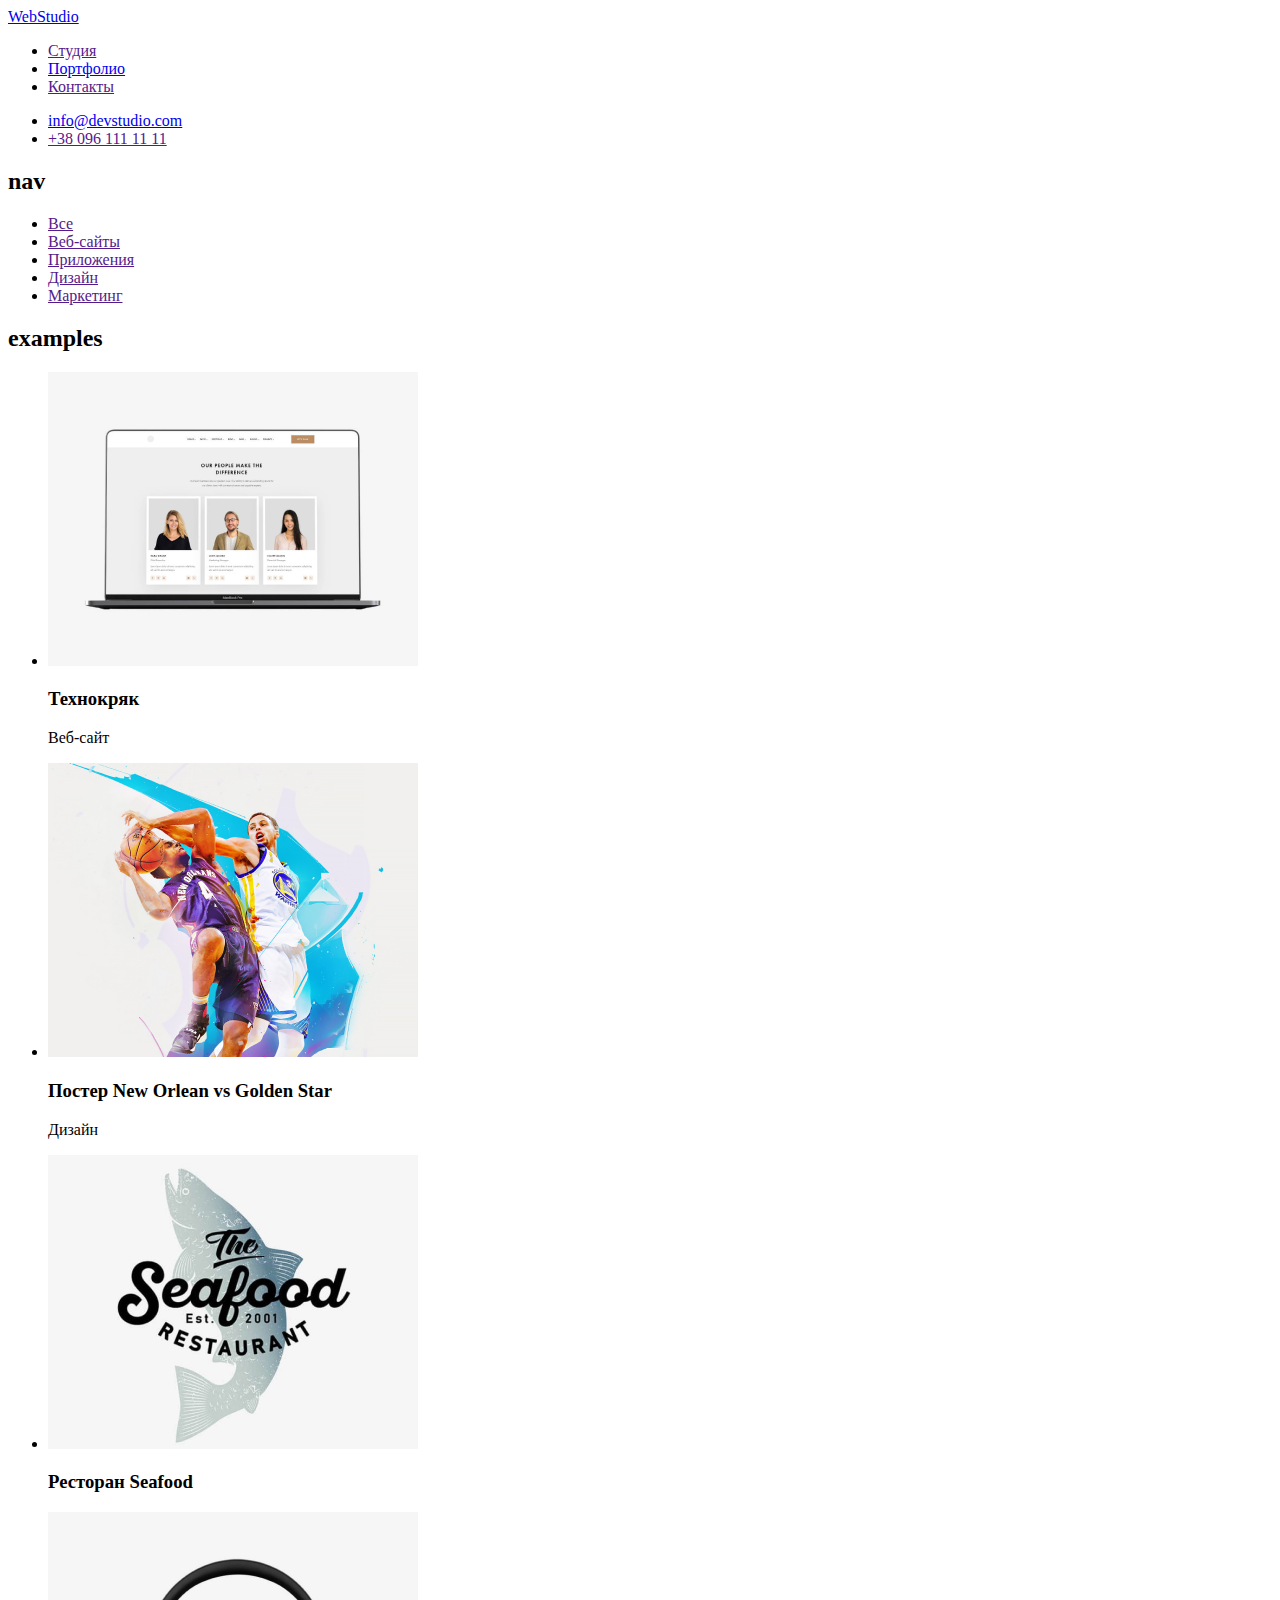
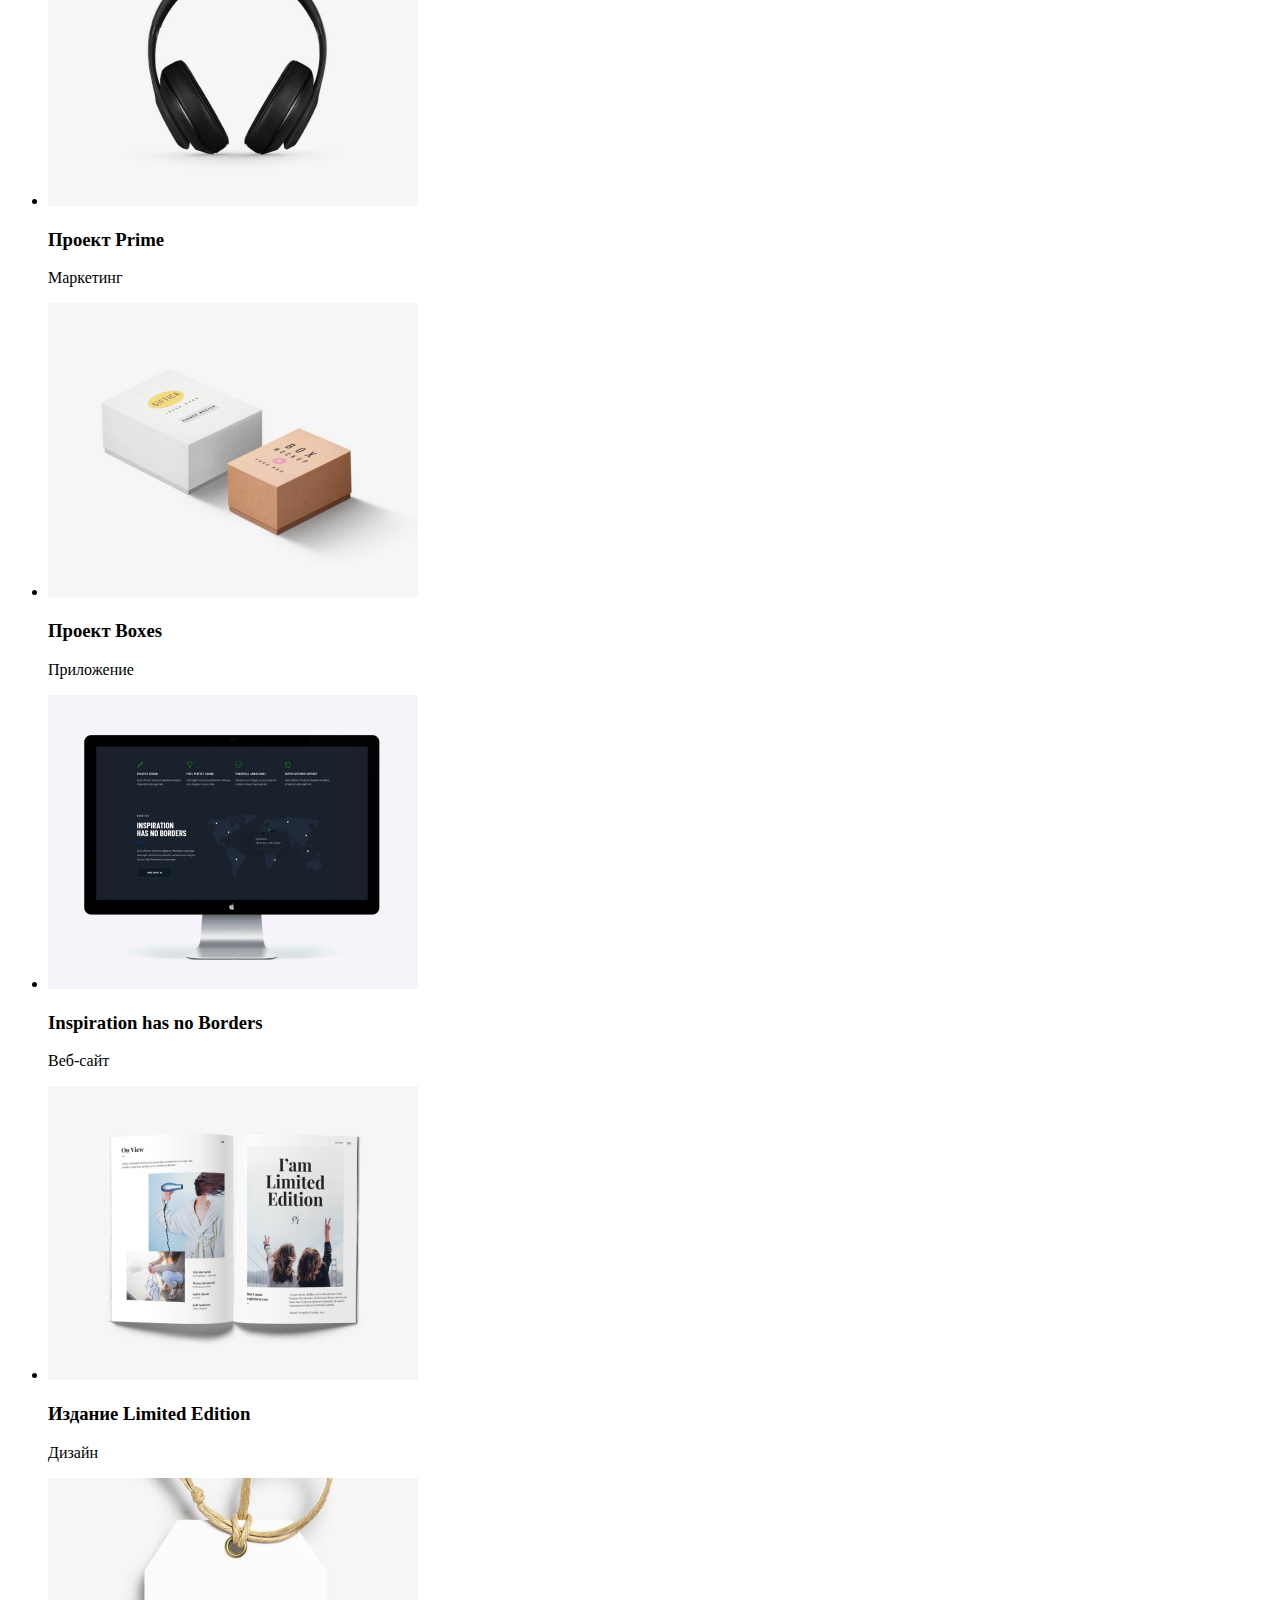
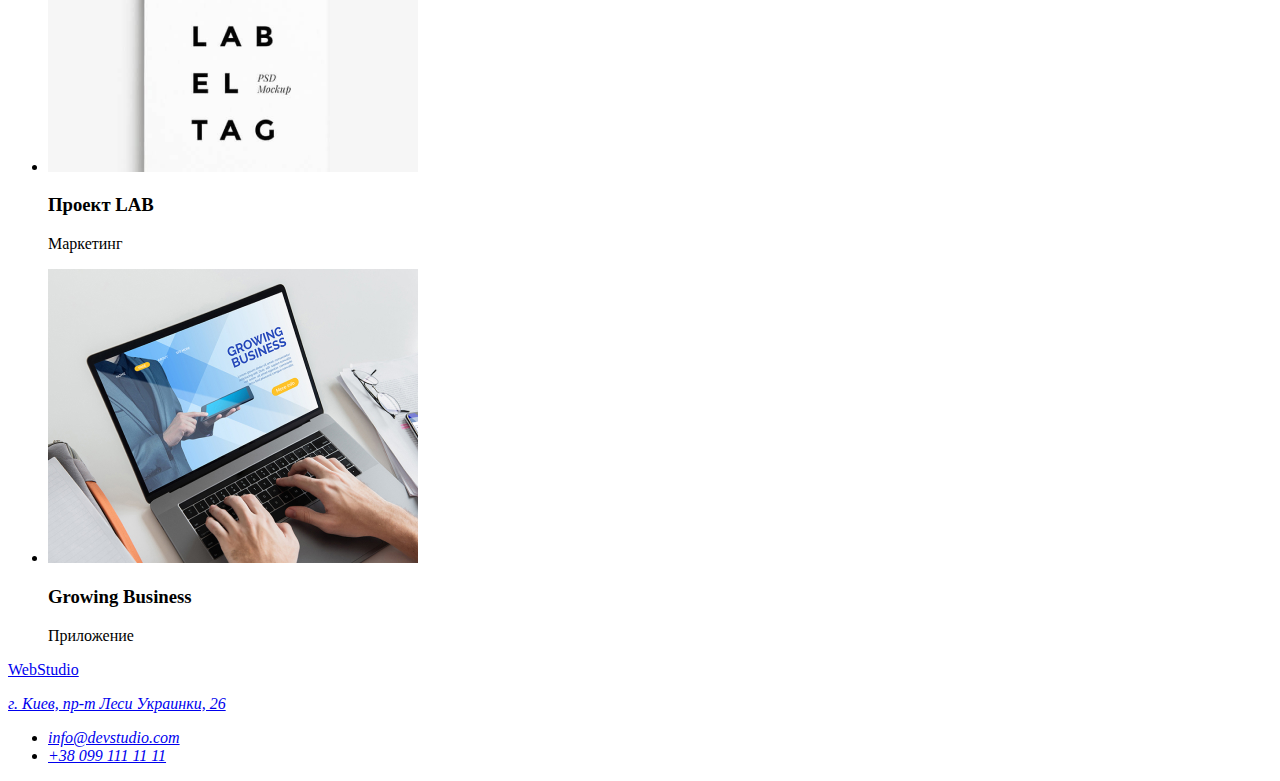
==== portfolio.html @ baa1ed4b "123" ====
<!DOCTYPE html>
<html lang="en">

<head>
    <meta charset="UTF-8">
    <meta http-equiv="X-UA-Compatible" content="IE=edge">
    <meta name="viewport" content="width=device-width, initial-scale=1.0">
    <title>Document</title>
    <link rel="stylesheet" href="/css/styles.css">
</head>
<body>
    <header class="header-pages">
        <nav>
            <a href="index.html" class="logo">
                WebStudio
            </a>
    
            <ul class="site-nav">
                <li><a href="">Студия</a></li>
                <li><a href="./portfolio.html">Портфолио</a></li>
                <li><a href="">Контакты</a></li>
            </ul>
    
            <ul class="header-info">
                <li><a href="mailto:info@devstudio.com">info@devstudio.com</a></li>
                <li><a href="">+38 096 111 11 11</a></li>
            </ul>
        </nav>

        <main>
            <section>
                <h2>nav</h2>
                <ul>
                    <li><a href="">Все</a></li>
                    <li><a href="">Веб-сайты</a></li>
                    <li><a href="">Приложения</a></li>
                    <li><a href="">Дизайн</a></li>
                    <li><a href="">Маркетинг</a></li>
                </ul>
            </section>

            <section>
                <h2>examples</h2>
                <ul>
                    <li><img src="./images/por1.png" alt="">
                        <h3>Технокряк</h3>
                        <p>Веб-сайт</p>
                    </li>
                    <li><img src="./images/por2.png" alt="">
                        <h3>Постер New Orlean vs Golden Star</h3>
                        <p>Дизайн</p>
                    </li>
                    <li><img src="./images/por3.png" alt="">
                        <h3>Ресторан Seafood</h3>
                        <p></p>
                    </li>
                    <li><img src="./images/por4.png" alt="">
                        <h3>Проект Prime</h3>
                        <p>Маркетинг</p>
                    </li>
                    <li><img src="./images/por5.png" alt="">
                        <h3>Проект Boxes</h3>
                        <p>Приложение</p>
                    </li>
                    <li><img src="./images/por6.png" alt="">
                        <h3>Inspiration has no Borders</h3>
                        <p>Веб-сайт</p>
                    </li>
                    <li><img src="./images/por7.png" alt="">
                        <h3>Издание Limited Edition</h3>
                        <p>Дизайн</p>
                    </li>
                    <li><img src="./images/por8.png" alt="">
                        <h3>Проект LAB</h3>
                        <p>Маркетинг</p>
                    </li>
                    <li><img src="./images/por9.jpg" alt="">
                        <h3>Growing Business</h3>
                        <p>Приложение</p>
                    </li>
                </ul>
            </section>
        </main>

        <footer>
            <a href="index.html">WebStudio</a>
        
            <address>
                <p>
                    <a href="./index.html">г. Киев, пр-т Леси Украинки, 26</a>
                </p>
        
                <ul>
                    <li>
                        <a href="mailto:info@devstudio.com">info@devstudio.com</a>
                    </li>
                    <li>
                        <a href="tel:+380991111111">+38 099 111 11 11</a>
                    </li>
                </ul>
            </address>
        
        </footer>
       
</body>
---- css/styles.css ----
/* logo #000000, #2196F3 */
/* focus link #2196F3 */
/* text logo ##212121 */
/* оглавление статьи #212121 */
/* статья #757575 */
/* заказть услугу #757575 */

:root {
    --primary-text-color: #757575
    --title-text-color: #212121
    --accent-text-color: #2196F3
}

.body {
    background-color: #E5E5E5;
    
}
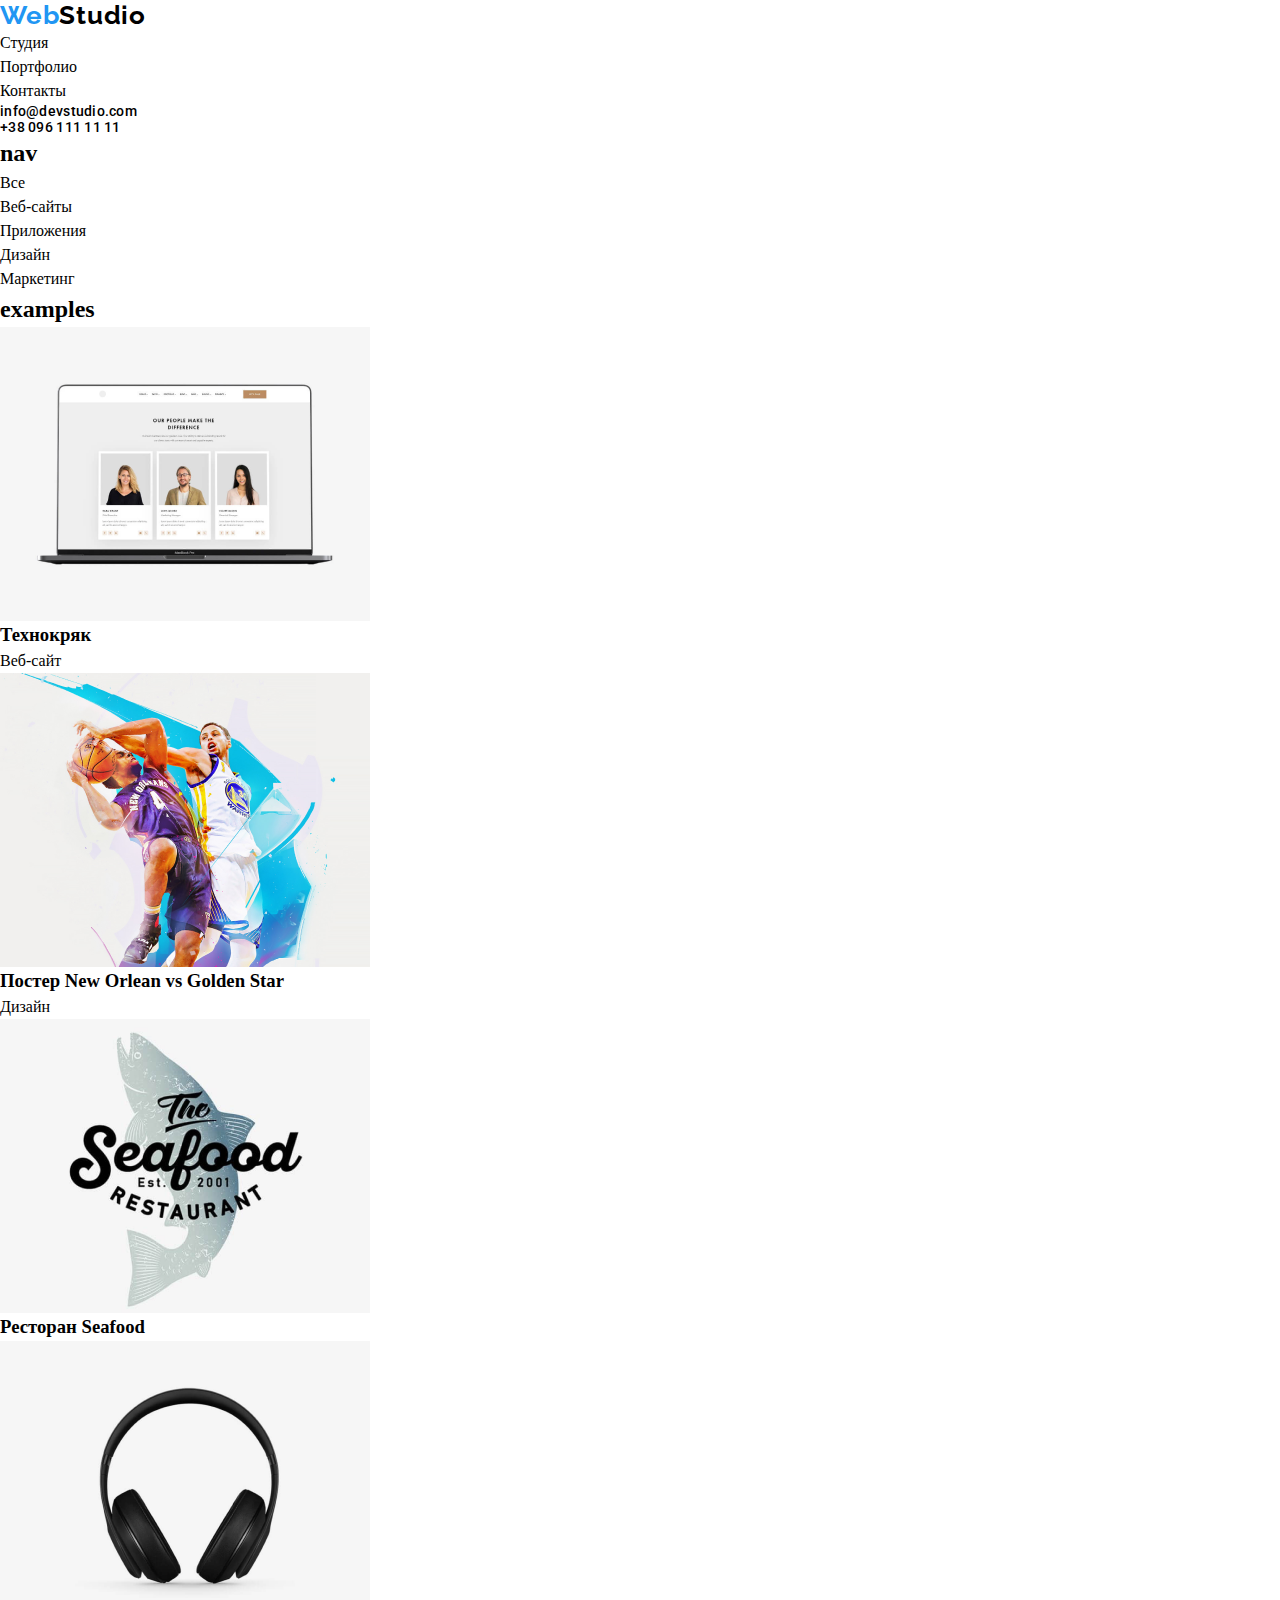
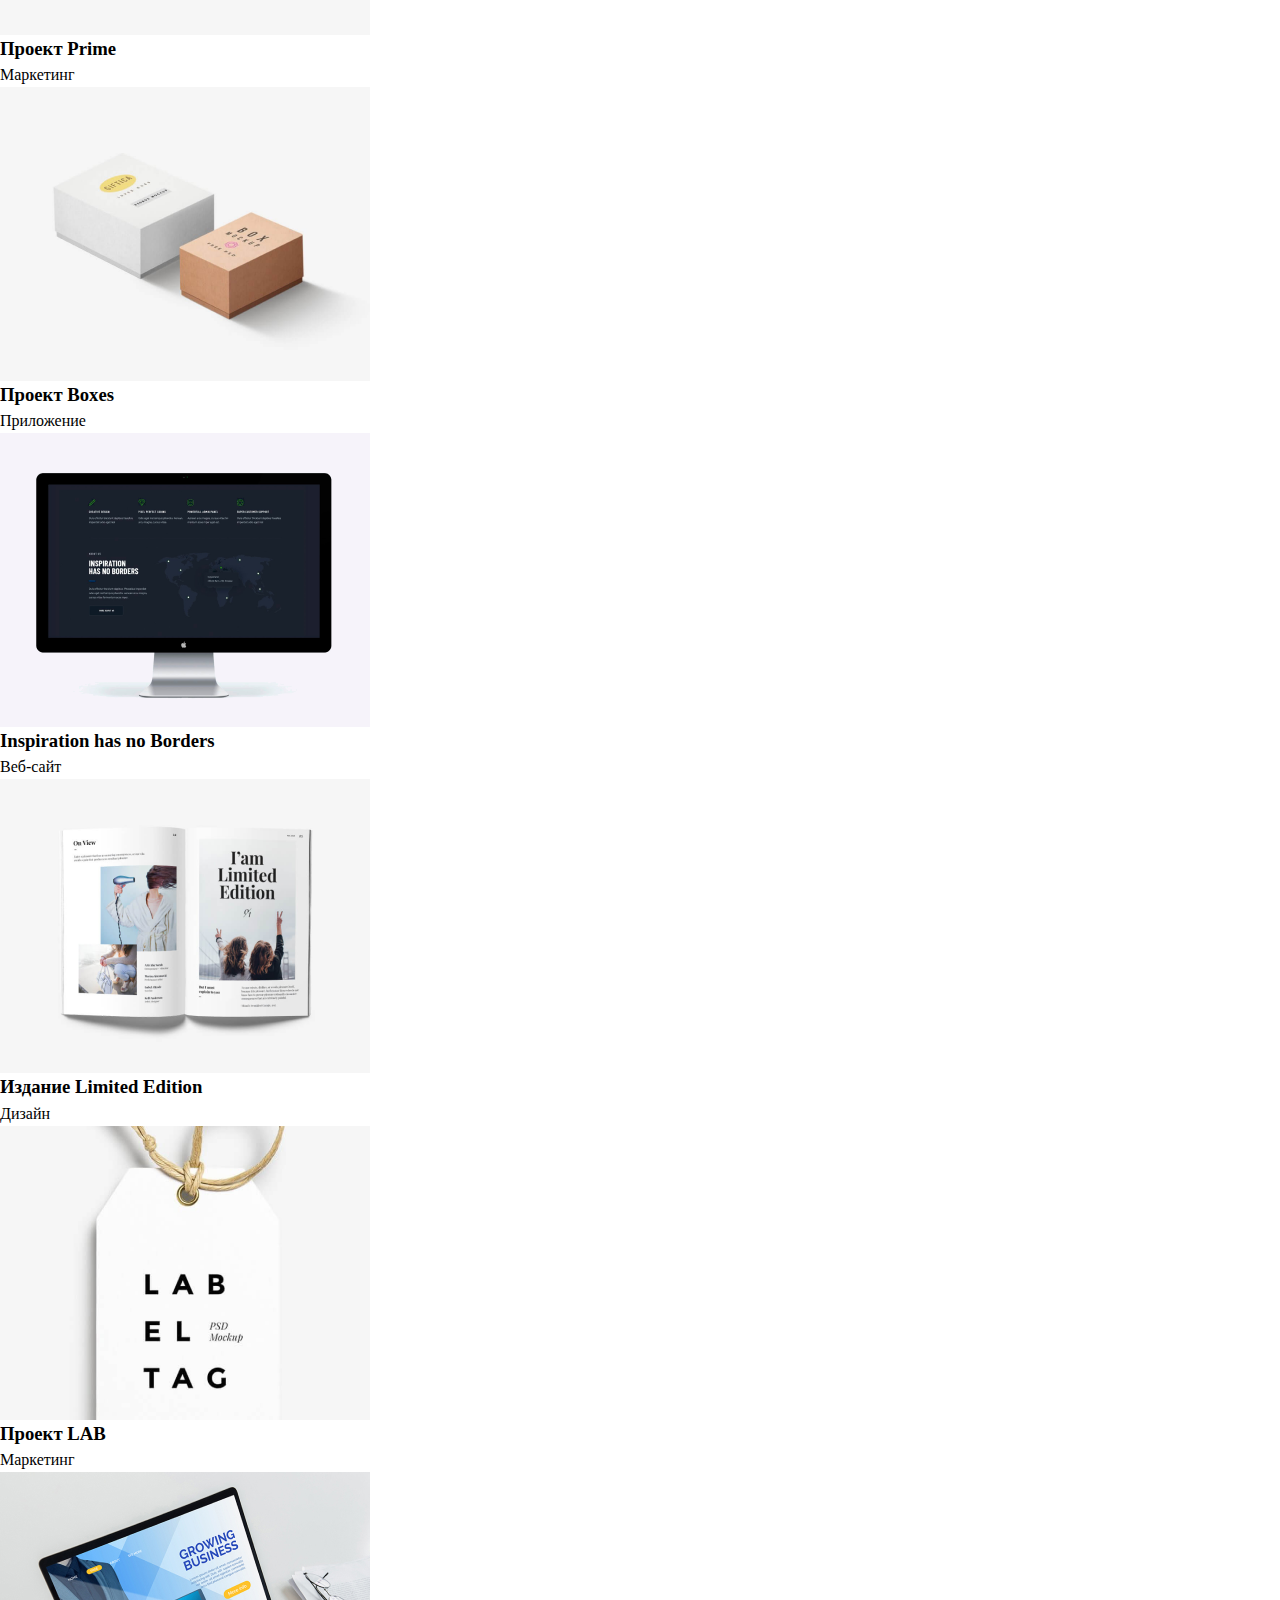
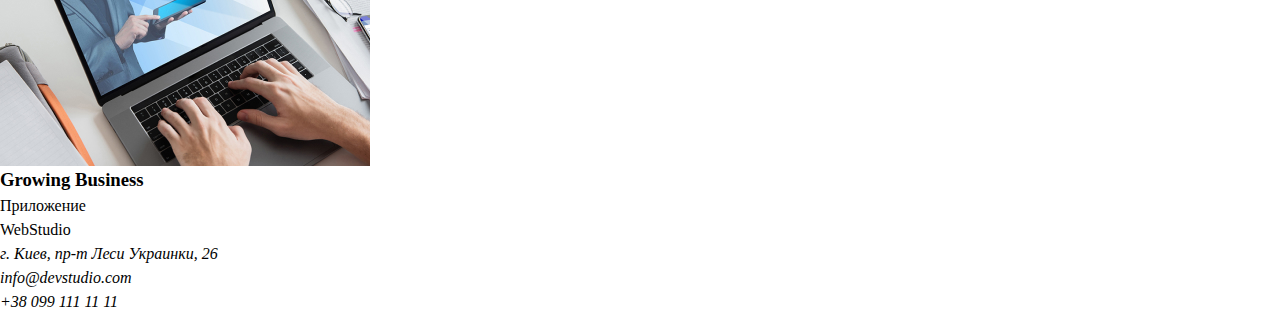
==== commit e49bd6f9: "123" ====
--- a/portfolio.html
+++ b/portfolio.html
@@ -2,18 +2,21 @@
 <html lang="en">
 
 <head>
+    <link rel="preconnect" href="https://fonts.googleapis.com/%22%3E     <link rel=" preconnect"
+        href="https://fonts.gstatic.com/" crossorigin>
+    <link href="https://fonts.googleapis.com/css2?family=Raleway:wght@700&family=Roboto:wght@400;500;700&display=swap"
+        rel="stylesheet">
     <meta charset="UTF-8">
     <meta http-equiv="X-UA-Compatible" content="IE=edge">
     <meta name="viewport" content="width=device-width, initial-scale=1.0">
     <title>Document</title>
     <link rel="stylesheet" href="/css/styles.css">
+    <link rel="stylesheet" href="/css/_normalize.css">
 </head>
 <body>
     <header class="header-pages">
         <nav>
-            <a href="index.html" class="logo">
-                WebStudio
-            </a>
+            <a href="index.html" class="logo-link">Web<span class="logo-accent">Studio</span></a>
     
             <ul class="site-nav">
                 <li><a href="">Студия</a></li>
@@ -42,39 +45,39 @@
             <section>
                 <h2>examples</h2>
                 <ul>
-                    <li><img src="./images/por1.png" alt="">
+                    <li><img src="./images/por1.png" alt="Технокряк">
                         <h3>Технокряк</h3>
                         <p>Веб-сайт</p>
                     </li>
-                    <li><img src="./images/por2.png" alt="">
+                    <li><img src="./images/por2.png" alt="Постер New Orlean vs Golden Star">
                         <h3>Постер New Orlean vs Golden Star</h3>
                         <p>Дизайн</p>
                     </li>
-                    <li><img src="./images/por3.png" alt="">
+                    <li><img src="./images/por3.png" alt="Ресторан Seafood">
                         <h3>Ресторан Seafood</h3>
                         <p></p>
                     </li>
-                    <li><img src="./images/por4.png" alt="">
+                    <li><img src="./images/por4.png" alt="Проект Prime">
                         <h3>Проект Prime</h3>
                         <p>Маркетинг</p>
                     </li>
-                    <li><img src="./images/por5.png" alt="">
+                    <li><img src="./images/por5.png" alt="Проект Boxes">
                         <h3>Проект Boxes</h3>
                         <p>Приложение</p>
                     </li>
-                    <li><img src="./images/por6.png" alt="">
+                    <li><img src="./images/por6.png" alt="Inspiration has no Borders">
                         <h3>Inspiration has no Borders</h3>
                         <p>Веб-сайт</p>
                     </li>
-                    <li><img src="./images/por7.png" alt="">
+                    <li><img src="./images/por7.png" alt="Издание Limited Edition">
                         <h3>Издание Limited Edition</h3>
                         <p>Дизайн</p>
                     </li>
-                    <li><img src="./images/por8.png" alt="">
+                    <li><img src="./images/por8.png" alt="Проект LAB">
                         <h3>Проект LAB</h3>
                         <p>Маркетинг</p>
                     </li>
-                    <li><img src="./images/por9.jpg" alt="">
+                    <li><img src="./images/por9.jpg" alt="Growing Business">
                         <h3>Growing Business</h3>
                         <p>Приложение</p>
                     </li>
@@ -103,4 +106,6 @@
         </footer>
        
 </body>
+
+</html>
     
--- a/css/styles.css
+++ b/css/styles.css
@@ -6,12 +6,99 @@
 /* заказть услугу #757575 */
 
 :root {
-    --primary-text-color: #757575
-    --title-text-color: #212121
-    --accent-text-color: #2196F3
+    --primary-text-color: #757575;
+    --accent-text-color: #2196F3;
+    --title-text-color: #000000;
+    --nav-text-color: #212121;
+
+
 }
 
 .body {
-    background-color: #E5E5E5;
-    
+    background-color: #ffffff;
+    font-family: 'Oleo Script', cursive;
+    font-family: 'Raleway', sans-serif;
+    font-family: 'Roboto', sans-serif;
+}
+
+.logo-link {
+    font-family: 'Raleway';
+    font-style: normal;
+    font-weight: 700;
+    font-size: 26px;
+    line-height: 31px;
+    letter-spacing: 0.03em;
+    color: var(--accent-text-color);
+    text-decoration: none;
+}
+
+.logo-accent {
+    font-family: 'Raleway';
+    font-style: normal;
+    font-weight: 700;
+    font-size: 26px;
+    line-height: 31px;
+    letter-spacing: 0.03em;
+    color: var(--title-text-color)
+}
+
+.nav-item {
+    font-family: 'Roboto';
+    font-style: normal;
+    font-weight: 500;
+    font-size: 14px;
+    line-height: 16px;
+    letter-spacing: 0.02em;
+    color: var(--nav-text-color);
+    list-style: none;
+}
+
+.nav-item:hover, .nav-item:focus {
+    color: var(--accent-text-color);
+}
+
+.header-info{
+    font-family: 'Roboto';
+    font-style: normal;
+    font-weight: 500;
+    font-size: 14px;
+    line-height: 16px;
+    letter-spacing: 0.02em;
+}
+
+.info-mail:hover, .info-mail:focus {
+    color: var(--accent-text-color);
+}
+
+.hero-section {
+    background: #2F303A;
+}
+
+.hero-title {
+    font-family: 'Roboto';
+    font-style: normal;
+    font-weight: 900;
+    font-size: 44px;
+    line-height: 60px;
+    text-align: center;
+    letter-spacing: 0.06em;
+    text-transform: uppercase;
+    color: #FFFFFF;
+}
+
+.button {
+    font-family: 'Roboto';
+    font-style: normal;
+    font-weight: 700;
+    font-size: 16px;
+    line-height: 30px;
+    align-items: center;
+    text-align: center;
+    letter-spacing: 0.06em;
+    background-color: var(--accent-text-color);
+    color: #FFFFFF;
+    width: 200px;
+    height: 50px;
+    box-shadow: 0px 4px 4px rgba(0, 0, 0, 0.15);
+    border-radius: 4px;
 }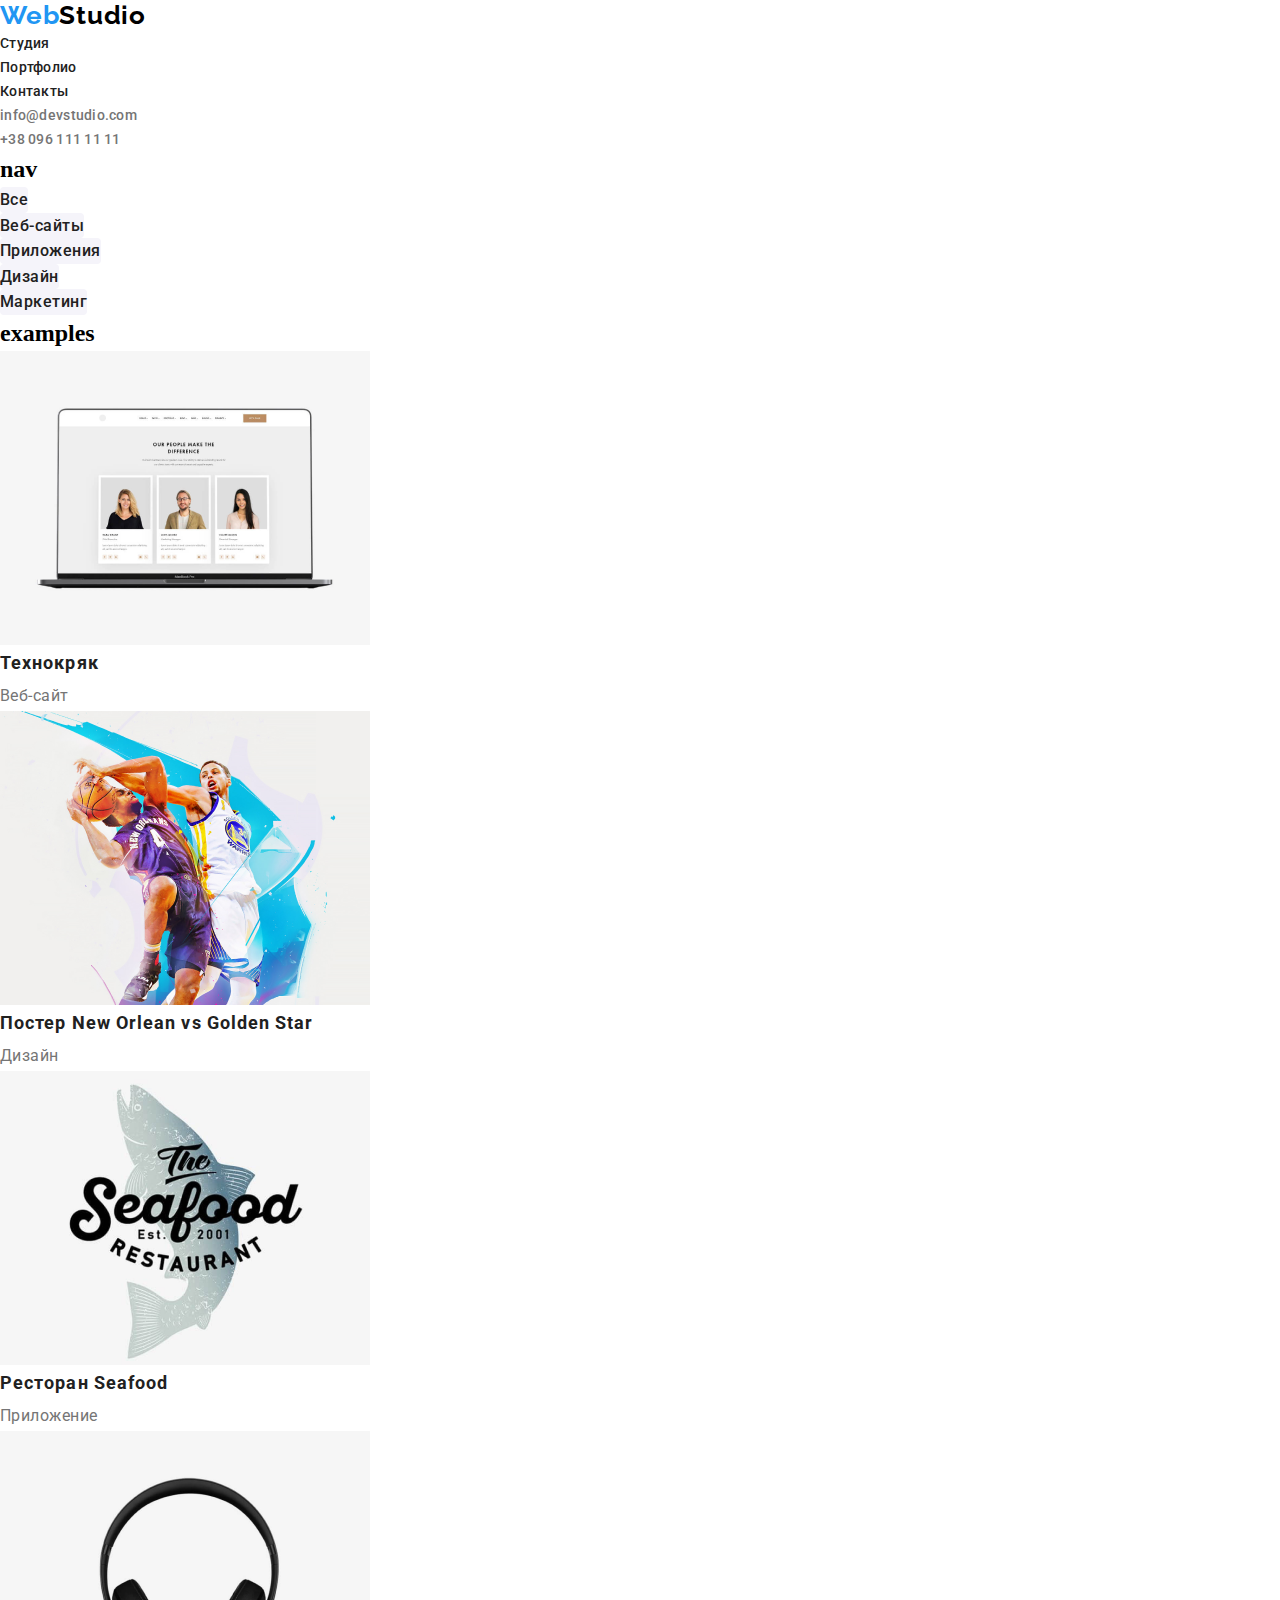
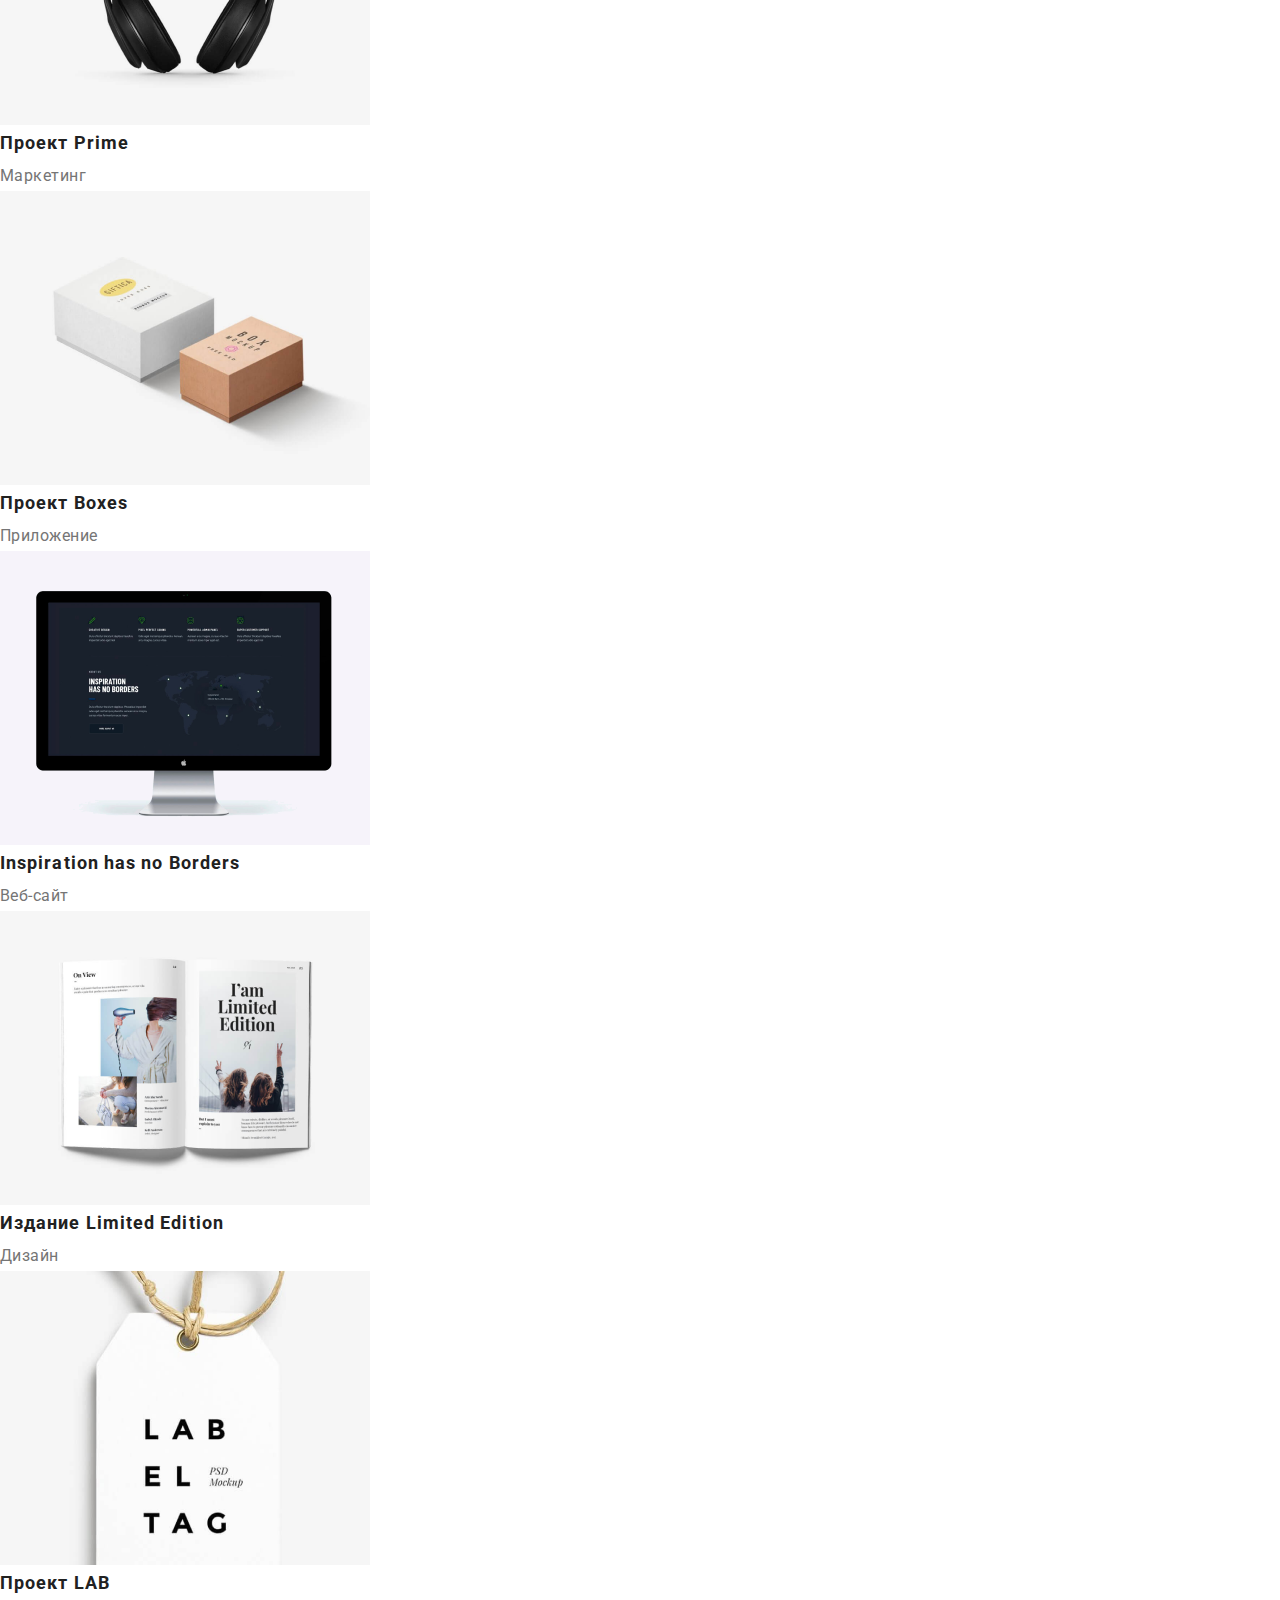
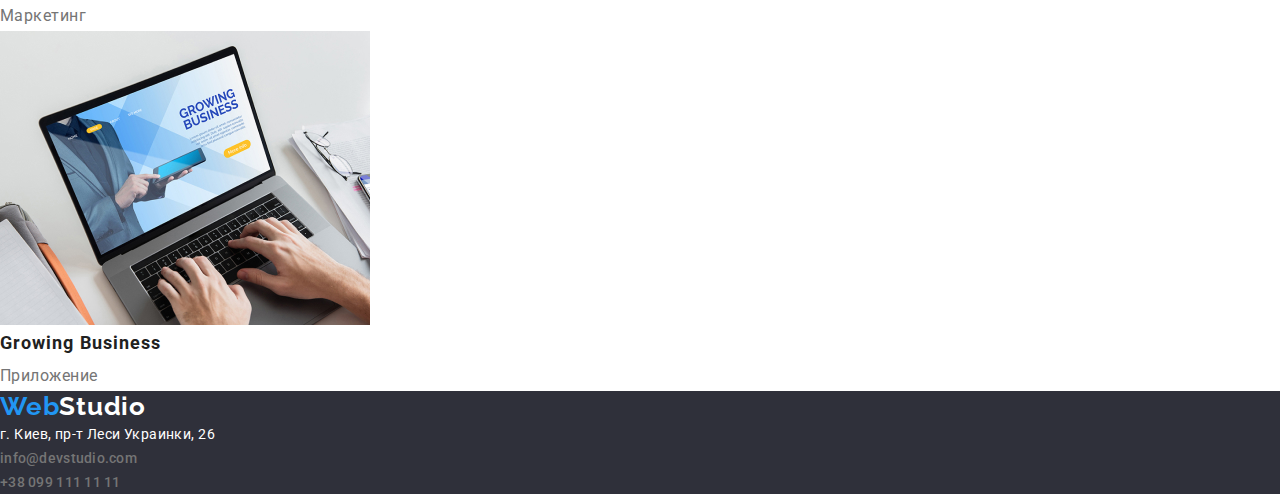
==== commit f3fac8e4: "123" ====
--- a/portfolio.html
+++ b/portfolio.html
@@ -19,92 +19,93 @@
             <a href="index.html" class="logo-link">Web<span class="logo-accent">Studio</span></a>
     
             <ul class="site-nav">
-                <li><a href="">Студия</a></li>
-                <li><a href="./portfolio.html">Портфолио</a></li>
-                <li><a href="">Контакты</a></li>
+                <li><a class="nav-item" href="">Студия</a></li>
+                <li><a class="nav-item" href="./portfolio.html">Портфолио</a></li>
+                <li><a class="nav-item" href="">Контакты</a></li>
             </ul>
     
             <ul class="header-info">
-                <li><a href="mailto:info@devstudio.com">info@devstudio.com</a></li>
-                <li><a href="">+38 096 111 11 11</a></li>
+                <li><a class="info-mail" href="mailto:info@devstudio.com">info@devstudio.com</a></li>
+                <li><a class="info-mail" href="">+38 096 111 11 11</a></li>
             </ul>
         </nav>
-
+    
+    </header>
         <main>
             <section>
                 <h2>nav</h2>
                 <ul>
-                    <li><a href="">Все</a></li>
-                    <li><a href="">Веб-сайты</a></li>
-                    <li><a href="">Приложения</a></li>
-                    <li><a href="">Дизайн</a></li>
-                    <li><a href="">Маркетинг</a></li>
+                    <li><button type="button" class="button-secondary">Все</li>
+                    <li><button type="button" class="button-secondary">Веб-сайты</li>
+                    <li><button type="button" class="button-secondary">Приложения</li>
+                    <li><button type="button" class="button-secondary">Дизайн</li>
+                    <li><button type="button" class="button-secondary">Маркетинг</li>
                 </ul>
             </section>
 
             <section>
                 <h2>examples</h2>
                 <ul>
-                    <li><img src="./images/por1.png" alt="Технокряк">
-                        <h3>Технокряк</h3>
-                        <p>Веб-сайт</p>
+                    <li><img src="./images/por1.png" alt="Технокряк" width: 370px height: 294px>
+                        <h3 class="portfolio-exm">Технокряк</h3>
+                        <p class="portfolio-exp">Веб-сайт</p>
                     </li>
-                    <li><img src="./images/por2.png" alt="Постер New Orlean vs Golden Star">
-                        <h3>Постер New Orlean vs Golden Star</h3>
-                        <p>Дизайн</p>
+                    <li><img src="./images/por2.png" alt="Постер New Orlean vs Golden Star" width: 370px height: 294px>
+                        <h3 class="portfolio-exm">Постер New Orlean vs Golden Star</h3>
+                        <p class="portfolio-exp">Дизайн</p>
                     </li>
-                    <li><img src="./images/por3.png" alt="Ресторан Seafood">
-                        <h3>Ресторан Seafood</h3>
-                        <p></p>
+                    <li><img src="./images/por3.png" alt="Ресторан Seafood" width: 370px height: 294px>
+                        <h3 class="portfolio-exm">Ресторан Seafood</h3>
+                        <p class="portfolio-exp"> Приложение</p>
                     </li>
-                    <li><img src="./images/por4.png" alt="Проект Prime">
-                        <h3>Проект Prime</h3>
-                        <p>Маркетинг</p>
+                    <li><img src="./images/por4.png" alt="Проект Prime" width: 370px height: 294px>
+                        <h3 class="portfolio-exm">Проект Prime</h3>
+                        <p class="portfolio-exp">Маркетинг</p>
                     </li>
-                    <li><img src="./images/por5.png" alt="Проект Boxes">
-                        <h3>Проект Boxes</h3>
-                        <p>Приложение</p>
+                    <li><img src="./images/por5.png" alt="Проект Boxes" width: 370px height: 294px>
+                        <h3 class="portfolio-exm">Проект Boxes</h3>
+                        <p class="portfolio-exp">Приложение</p>
                     </li>
-                    <li><img src="./images/por6.png" alt="Inspiration has no Borders">
-                        <h3>Inspiration has no Borders</h3>
-                        <p>Веб-сайт</p>
+                    <li><img src="./images/por6.png" alt="Inspiration has no Borders" width: 370px height: 294px>
+                        <h3 class="portfolio-exm">Inspiration has no Borders</h3>
+                        <p class="portfolio-exp">Веб-сайт</p>
                     </li>
-                    <li><img src="./images/por7.png" alt="Издание Limited Edition">
-                        <h3>Издание Limited Edition</h3>
-                        <p>Дизайн</p>
+                    <li><img src="./images/por7.png" alt="Издание Limited Edition" width: 370px height: 294px>
+                        <h3 class="portfolio-exm">Издание Limited Edition</h3>
+                        <p class="portfolio-exp">Дизайн</p>
                     </li>
-                    <li><img src="./images/por8.png" alt="Проект LAB">
-                        <h3>Проект LAB</h3>
-                        <p>Маркетинг</p>
+                    <li><img src="./images/por8.png" alt="Проект LAB" width: 370px height: 294px>
+                        <h3 class="portfolio-exm">Проект LAB</h3>
+                        <p class="portfolio-exp">Маркетинг</p>
                     </li>
-                    <li><img src="./images/por9.jpg" alt="Growing Business">
-                        <h3>Growing Business</h3>
-                        <p>Приложение</p>
+                    <li><img src="./images/por9.jpg" alt="Growing Business" width: 370px height: 294px>
+                        <h3 class="portfolio-exm">Growing Business</h3>
+                        <p class="portfolio-exp">Приложение</p>
                     </li>
                 </ul>
             </section>
         </main>
 
         <footer>
-            <a href="index.html">WebStudio</a>
+            <section class="footer-section">
+                <a href="index.html" class="logo-link">Web<span class="footer-accent">Studio</span></a>
         
-            <address>
-                <p>
-                    <a href="./index.html">г. Киев, пр-т Леси Украинки, 26</a>
-                </p>
+                <address>
+                    <p>
+                        <a class="footer-info" href="./index.html">г. Киев, пр-т Леси Украинки, 26</a>
+                    </p>
         
-                <ul>
-                    <li>
-                        <a href="mailto:info@devstudio.com">info@devstudio.com</a>
-                    </li>
-                    <li>
-                        <a href="tel:+380991111111">+38 099 111 11 11</a>
-                    </li>
-                </ul>
-            </address>
-        
+                    <ul class="header-info">
+                        <li>
+                            <a class="info-mail" href="mailto:info@devstudio.com">info@devstudio.com</a>
+                        </li>
+                        <li>
+                            <a class="info-mail" href="tel:+380991111111">+38 099 111 11 11</a>
+                        </li>
+                    </ul>
+                </address>
+            </section>
         </footer>
-       
 </body>
 
 </html>
--- a/css/styles.css
+++ b/css/styles.css
@@ -10,12 +10,13 @@
     --accent-text-color: #2196F3;
     --title-text-color: #000000;
     --nav-text-color: #212121;
+    --white-text-color: #FFFFFF;
 
 
 }
 
 .body {
-    background-color: #ffffff;
+    background-color: #F5F4FA;
     font-family: 'Oleo Script', cursive;
     font-family: 'Raleway', sans-serif;
     font-family: 'Roboto', sans-serif;
@@ -57,13 +58,14 @@
     color: var(--accent-text-color);
 }
 
-.header-info{
+.info-mail {
     font-family: 'Roboto';
     font-style: normal;
     font-weight: 500;
     font-size: 14px;
     line-height: 16px;
     letter-spacing: 0.02em;
+    color: var(--primary-text-color);
 }
 
 .info-mail:hover, .info-mail:focus {
@@ -86,7 +88,7 @@
     color: #FFFFFF;
 }
 
-.button {
+.button-primary {
     font-family: 'Roboto';
     font-style: normal;
     font-weight: 700;
@@ -96,9 +98,143 @@
     text-align: center;
     letter-spacing: 0.06em;
     background-color: var(--accent-text-color);
-    color: #FFFFFF;
+    color: var(--white-text-color);
     width: 200px;
     height: 50px;
     box-shadow: 0px 4px 4px rgba(0, 0, 0, 0.15);
     border-radius: 4px;
-}+}
+
+
+.button-secondary {
+    font-family: "Roboto";
+    font-weight: 500;
+    font-size: 16px;
+    line-height: 1.6;
+    text-align: center;
+    letter-spacing: 0.03em;
+    color: #212121;
+    background-color: #f5f4fa;
+    border-radius: 4px;
+}
+
+.button-secondary:hover {
+    color: #ffffff;
+    background-color: #2196f3;
+    border-radius: 4px;
+    cursor: pointer;
+    box-shadow: 0px 3px 1px rgba(0, 0, 0, 0.1), 0px 1px 2px rgba(0, 0, 0, 0.08), 0px 2px 2px rgba(0, 0, 0, 0.12);
+}
+
+.button-secondary:hover,
+.button-secondary:focus {
+    background-color: var(--accent-text-color);
+    color: var(--white-text-color);
+    box-shadow: 0px 3px 1px rgba(0, 0, 0, 0.1), 0px 1px 2px rgba(0, 0, 0, 0.08), 0px 2px 2px rgba(0, 0, 0, 0.12);
+}
+
+.functions {
+    font-family: 'Roboto';
+    font-style: normal;
+    font-weight: 700;
+    font-size: 14px;
+    line-height: 16px;
+    letter-spacing: 0.03em;
+    text-transform: uppercase;
+    color: var(--title-text-color);
+}
+
+.functions-text {
+    font-family: 'Roboto';
+    font-style: normal;
+    font-weight: 400;
+    font-size: 14px;
+    line-height: 24px;
+    letter-spacing: 0.03em;
+    color: var(--primary-text-color);
+}
+
+.content {
+    font-family: 'Roboto';
+    font-style: normal;
+    font-weight: 700;
+    font-size: 36px;
+    line-height: 42px;
+    text-align: center;
+    letter-spacing: 0.03em;
+    color: var(--title-text-color);
+}
+
+.cards-name {
+    font-family: 'Roboto';
+    font-style: normal;
+    font-weight: 500;
+    font-size: 16px;
+    line-height: 19px;
+    text-align: center;
+    letter-spacing: 0.03em;
+    color: var(--title-text-color);
+}
+
+.cards-work {
+    font-family: 'Roboto';
+    font-style: normal;
+    font-weight: 400;
+    font-size: 16px;
+    line-height: 19px;
+    text-align: center;
+    letter-spacing: 0.03em;
+}
+
+.cards{
+    background: #FFFFFF;
+    box-shadow: 0px 1px 3px rgba(0, 0, 0, 0.12), 0px 1px 1px rgba(0, 0, 0, 0.14), 0px 2px 1px rgba(0, 0, 0, 0.2);
+    border-radius: 0px 0px 4px 4px;
+    align-items: center;
+    width: 270px;
+    
+}
+
+.footer-info{
+    font-family: 'Roboto';
+    font-style: normal;
+    font-weight: 400;
+    font-size: 14px;
+    line-height: 24px;
+    letter-spacing: 0.03em;
+    color: var(--white-text-color);
+}
+
+.footer-section {
+    background: #2F303A;
+}
+.footer-accent {
+    font-family: 'Raleway';
+    font-style: normal;
+    font-weight: 700;
+    font-size: 26px;
+    line-height: 31px;
+    letter-spacing: 0.03em;
+    color: var(--white-text-color);
+}
+
+.portfolio-exm{
+    font-family: 'Roboto';
+    font-style: normal;
+    font-weight: 700;
+    font-size: 18px;
+    line-height: 36px;
+    letter-spacing: 0.06em;
+    color: var(--nav-text-color);
+}
+
+.portfolio-exp {
+    font-family: 'Roboto';
+    font-style: normal;
+    font-weight: 400;
+    font-size: 16px;
+    line-height: 30px;
+    letter-spacing: 0.03em;
+    color: var(--primary-text-color);
+}
+
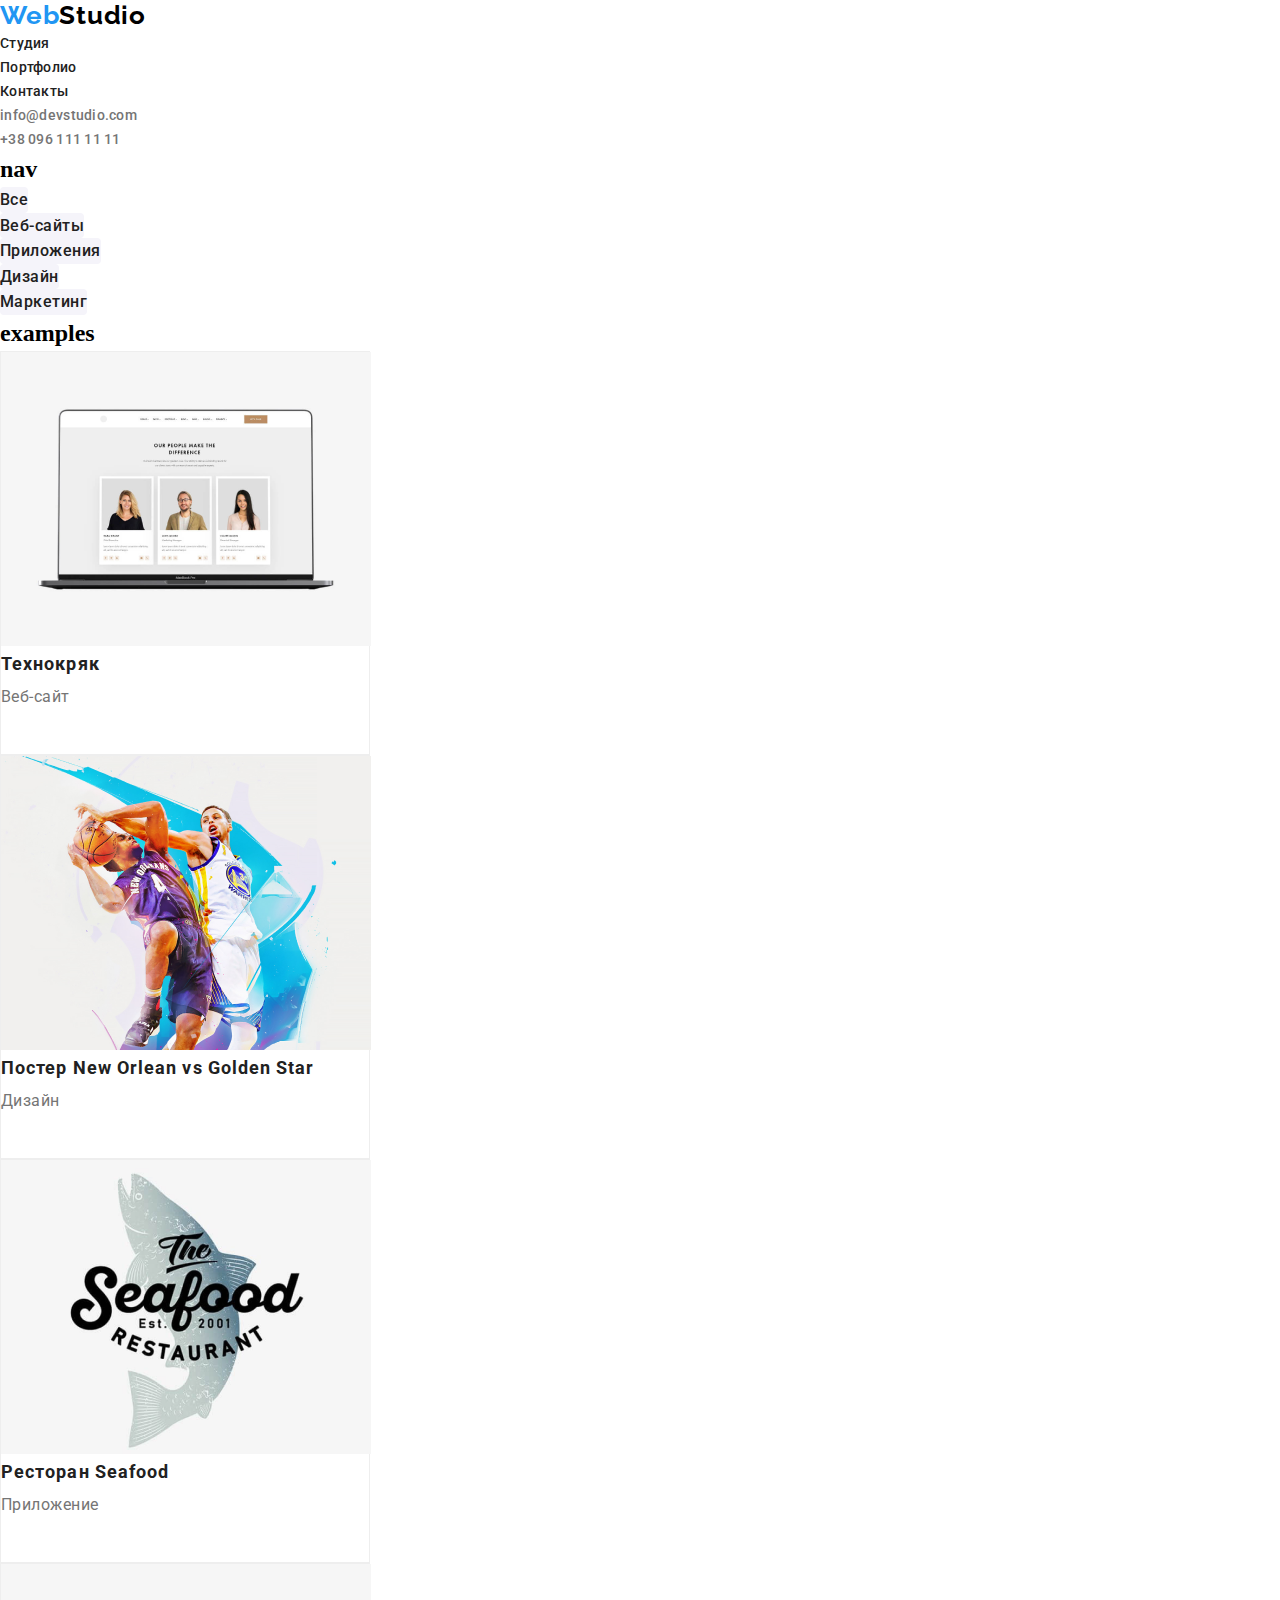
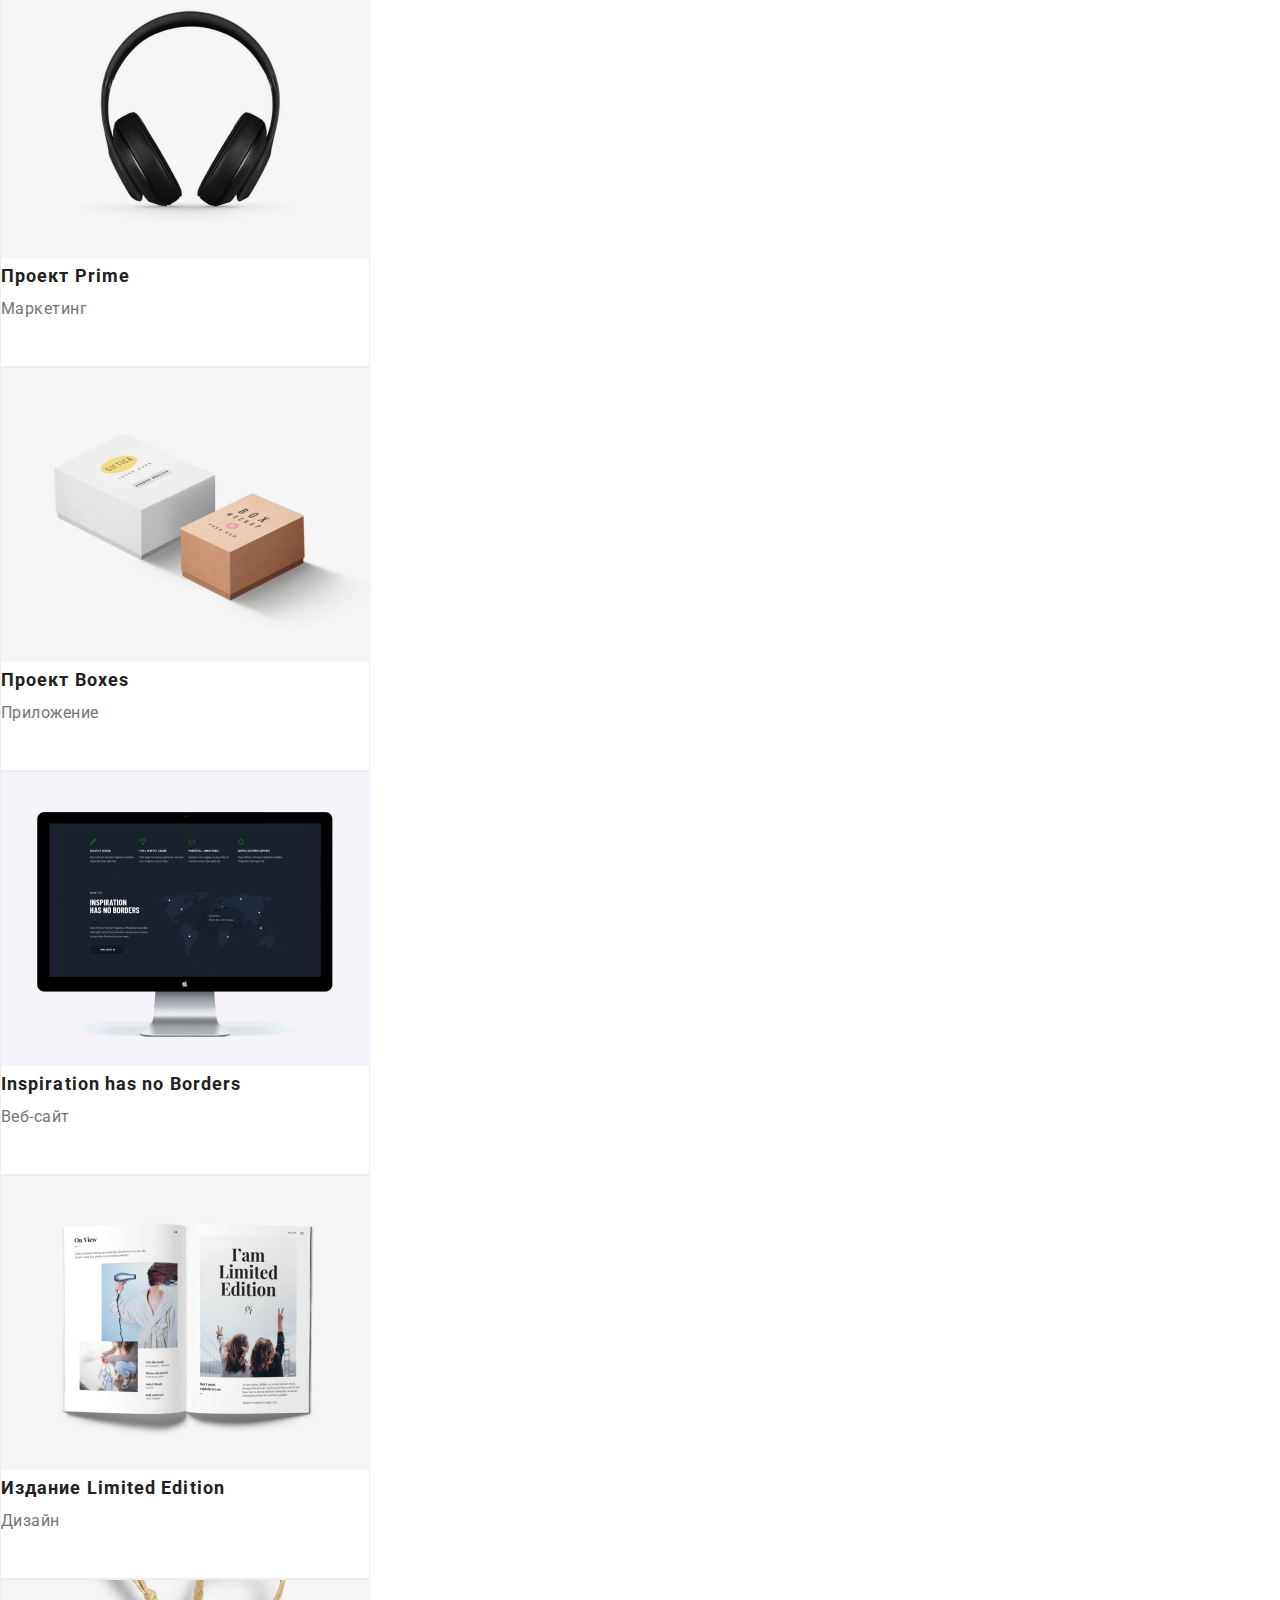
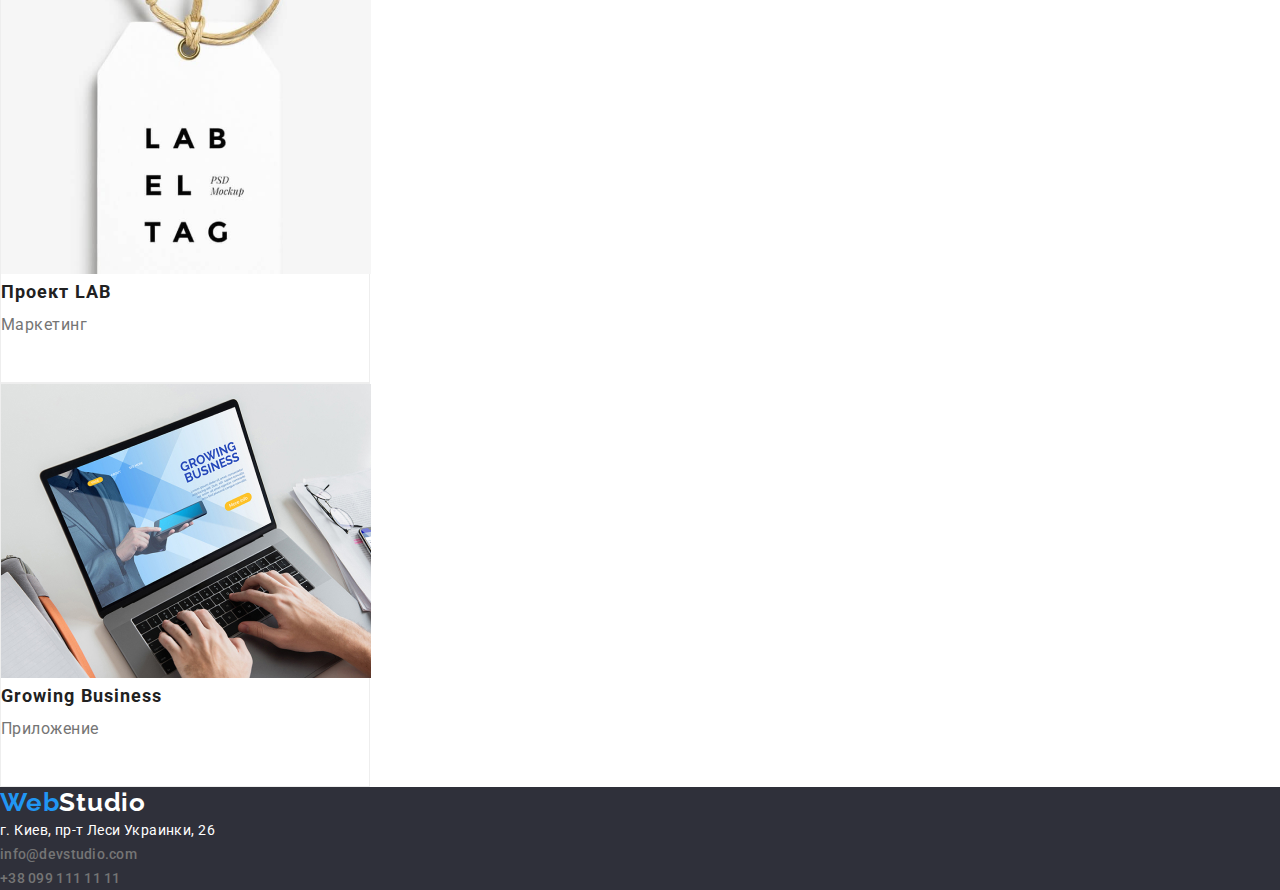
==== commit bb60672a: "123123" ====
--- a/portfolio.html
+++ b/portfolio.html
@@ -46,39 +46,39 @@
             <section>
                 <h2>examples</h2>
                 <ul>
-                    <li><img src="./images/por1.png" alt="Технокряк" width: 370px height: 294px>
+                    <li class="portfolio-cards"><img src="./images/por1.png" alt="Технокряк" width="370px" height="294px">
                         <h3 class="portfolio-exm">Технокряк</h3>
                         <p class="portfolio-exp">Веб-сайт</p>
                     </li>
-                    <li><img src="./images/por2.png" alt="Постер New Orlean vs Golden Star" width: 370px height: 294px>
+                    <li class="portfolio-cards"><img src="./images/por2.png" alt="Постер New Orlean vs Golden Star" width="370px" height="294px">
                         <h3 class="portfolio-exm">Постер New Orlean vs Golden Star</h3>
                         <p class="portfolio-exp">Дизайн</p>
                     </li>
-                    <li><img src="./images/por3.png" alt="Ресторан Seafood" width: 370px height: 294px>
+                    <li class="portfolio-cards"><img src="./images/por3.png" alt="Ресторан Seafood" width="370px" height="294px">
                         <h3 class="portfolio-exm">Ресторан Seafood</h3>
                         <p class="portfolio-exp"> Приложение</p>
                     </li>
-                    <li><img src="./images/por4.png" alt="Проект Prime" width: 370px height: 294px>
+                    <li class="portfolio-cards"><img src="./images/por4.png" alt="Проект Prime" width="370px" height="294px">
                         <h3 class="portfolio-exm">Проект Prime</h3>
                         <p class="portfolio-exp">Маркетинг</p>
                     </li>
-                    <li><img src="./images/por5.png" alt="Проект Boxes" width: 370px height: 294px>
+                    <li class="portfolio-cards"><img src="./images/por5.png" alt="Проект Boxes" width="370px" height="294px">
                         <h3 class="portfolio-exm">Проект Boxes</h3>
                         <p class="portfolio-exp">Приложение</p>
                     </li>
-                    <li><img src="./images/por6.png" alt="Inspiration has no Borders" width: 370px height: 294px>
+                    <li class="portfolio-cards"><img src="./images/por6.png" alt="Inspiration has no Borders" width="370px" height="294px">
                         <h3 class="portfolio-exm">Inspiration has no Borders</h3>
                         <p class="portfolio-exp">Веб-сайт</p>
                     </li>
-                    <li><img src="./images/por7.png" alt="Издание Limited Edition" width: 370px height: 294px>
+                    <li class="portfolio-cards"><img src="./images/por7.png" alt="Издание Limited Edition" width="370px" height="294px">
                         <h3 class="portfolio-exm">Издание Limited Edition</h3>
                         <p class="portfolio-exp">Дизайн</p>
                     </li>
-                    <li><img src="./images/por8.png" alt="Проект LAB" width: 370px height: 294px>
+                    <li class="portfolio-cards"><img src="./images/por8.png" alt="Проект LAB" width="370px" height="294px">
                         <h3 class="portfolio-exm">Проект LAB</h3>
                         <p class="portfolio-exp">Маркетинг</p>
                     </li>
-                    <li><img src="./images/por9.jpg" alt="Growing Business" width: 370px height: 294px>
+                    <li class="portfolio-cards"><img src="./images/por9.jpg" alt="Growing Business" width="370px" height="294px">
                         <h3 class="portfolio-exm">Growing Business</h3>
                         <p class="portfolio-exp">Приложение</p>
                     </li>
--- a/css/styles.css
+++ b/css/styles.css
@@ -238,3 +238,9 @@
     color: var(--primary-text-color);
 }
 
+.portfolio-cards {
+    width: 370px;
+    height: 404px;
+    background: #FFFFFF;
+    border: 1px solid #EEEEEE;
+}
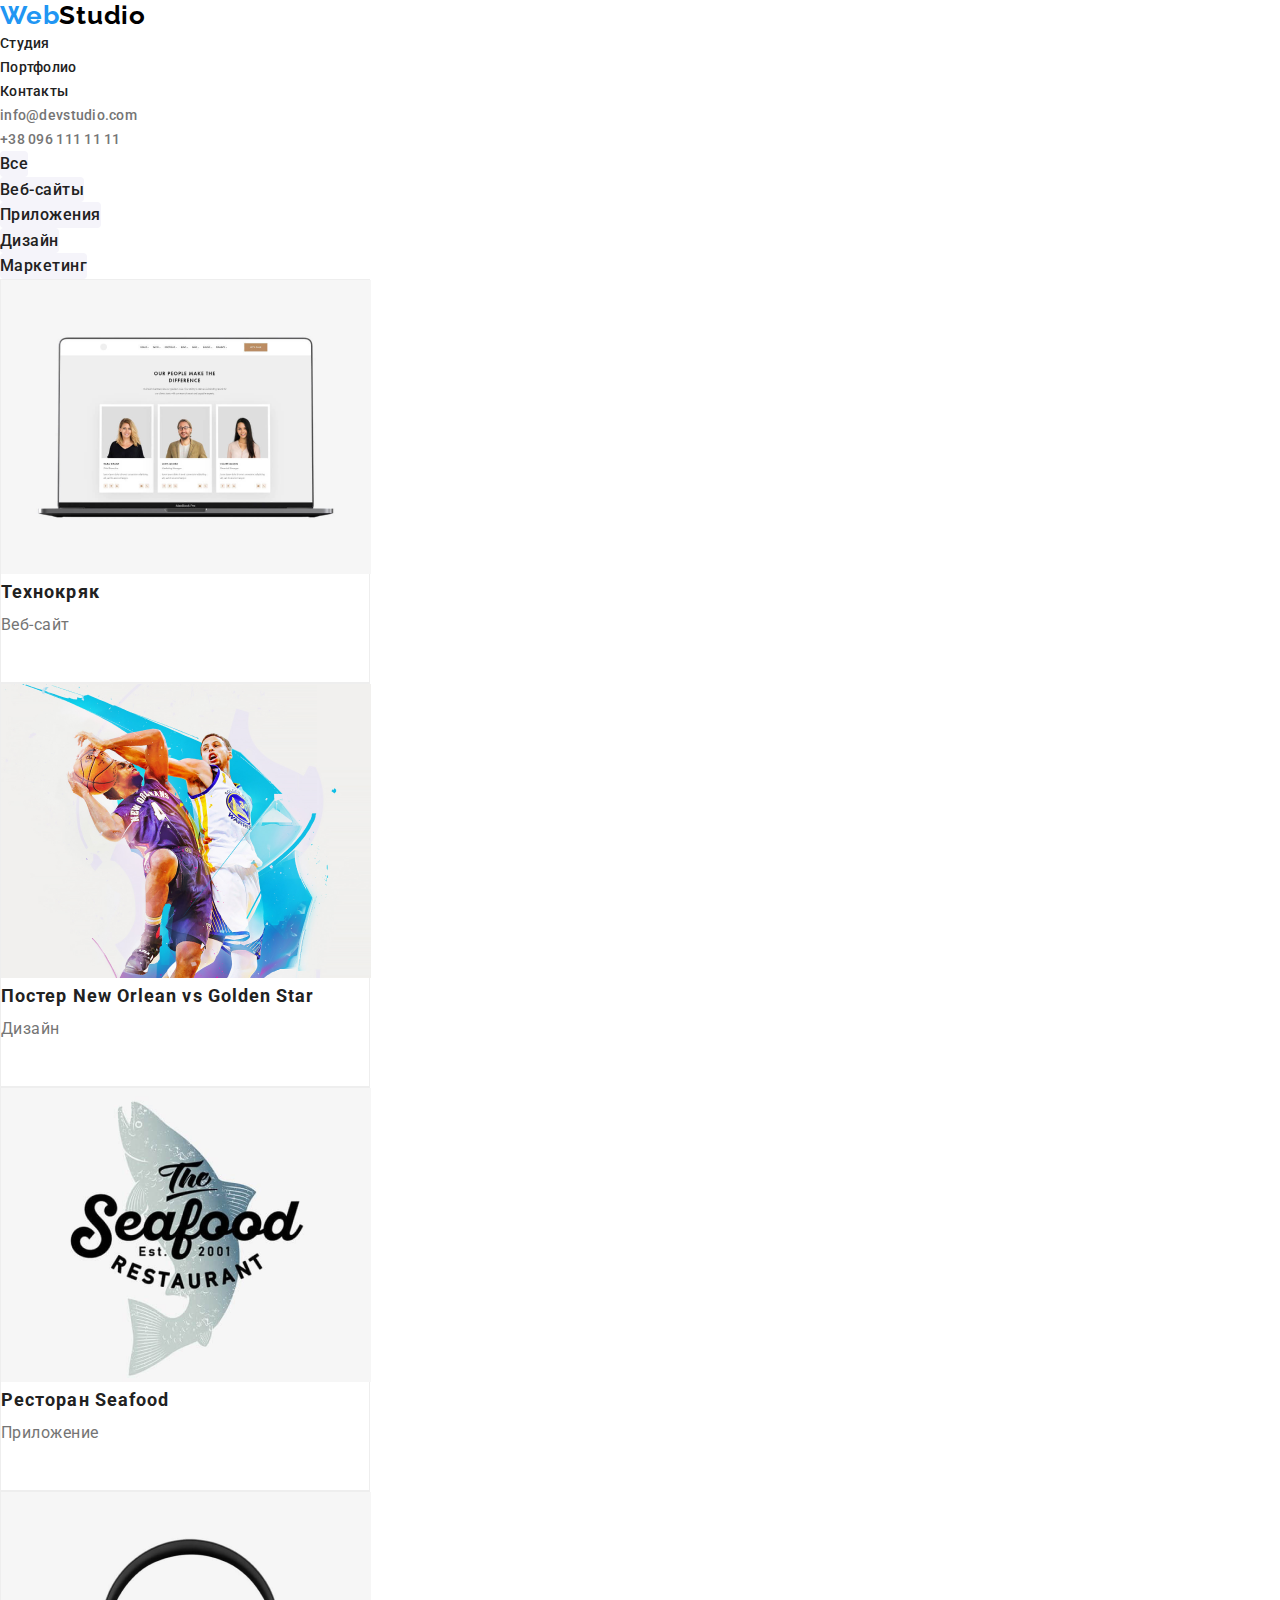
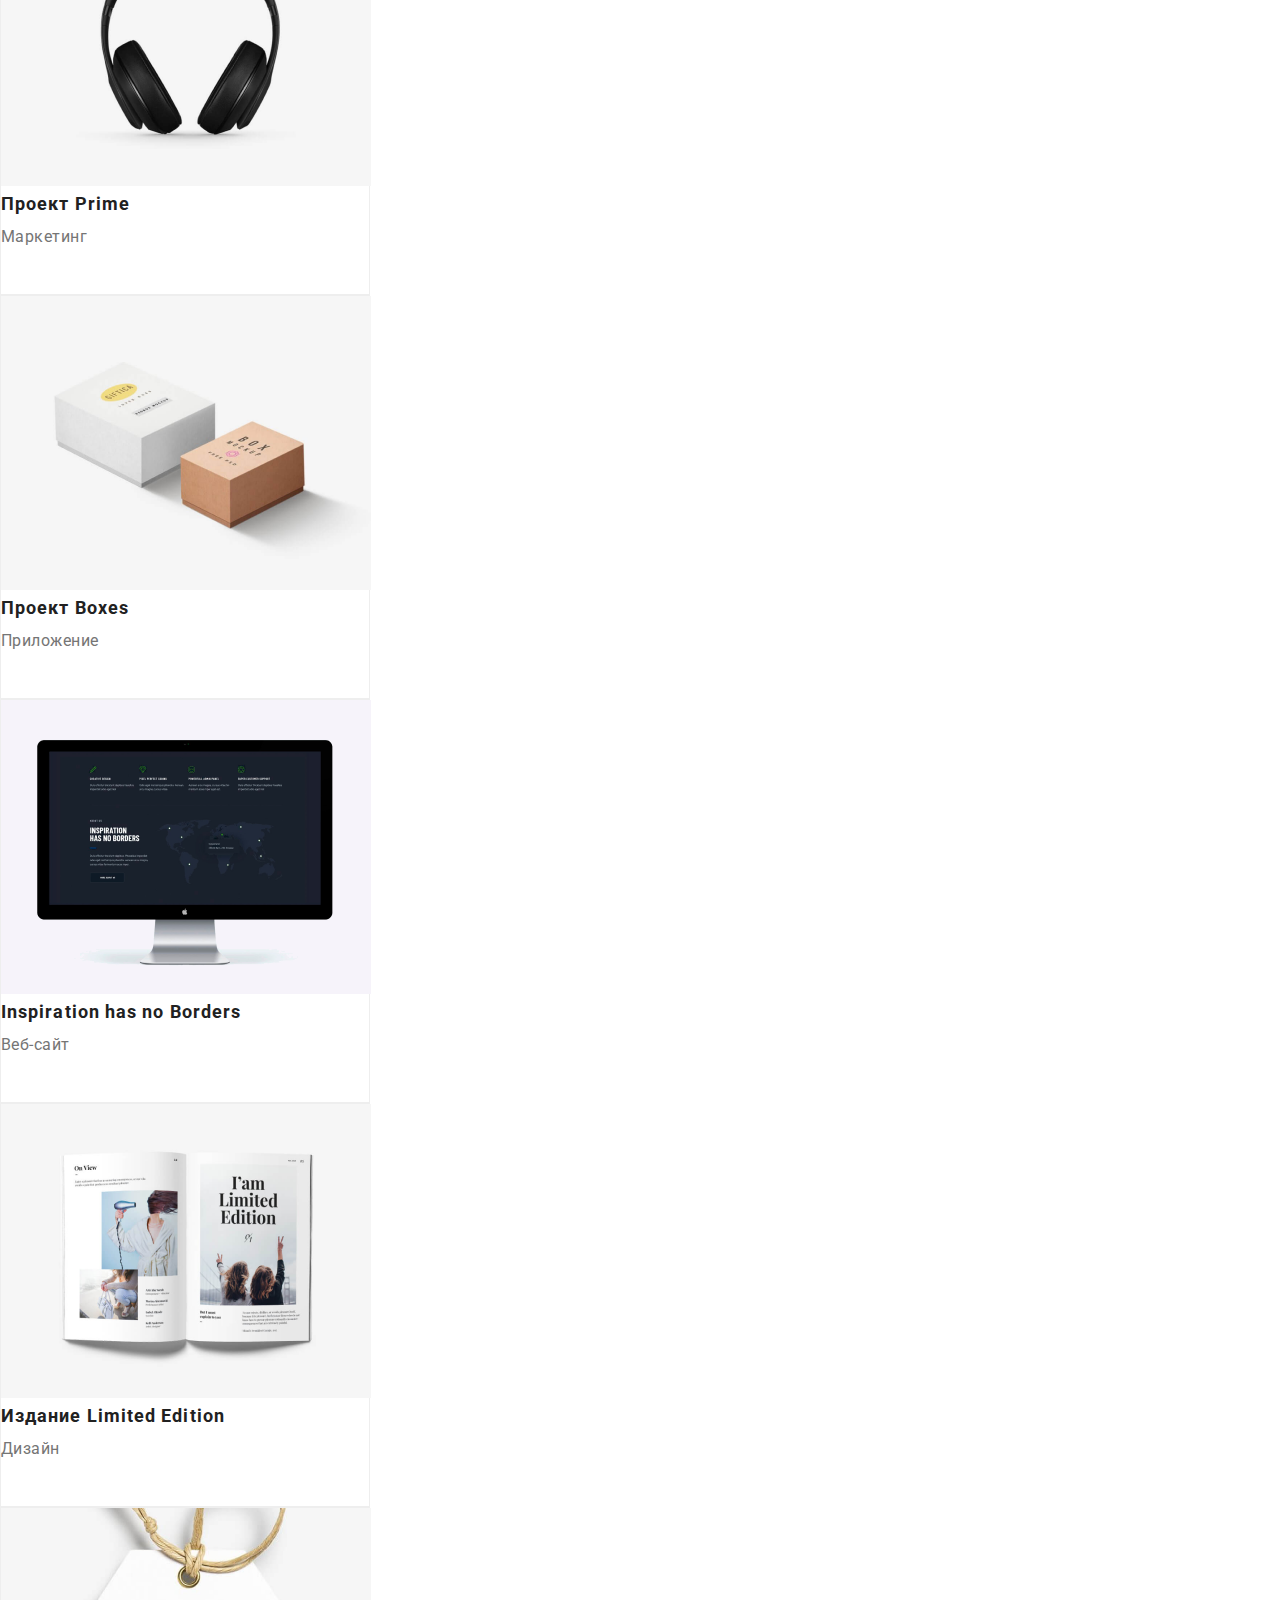
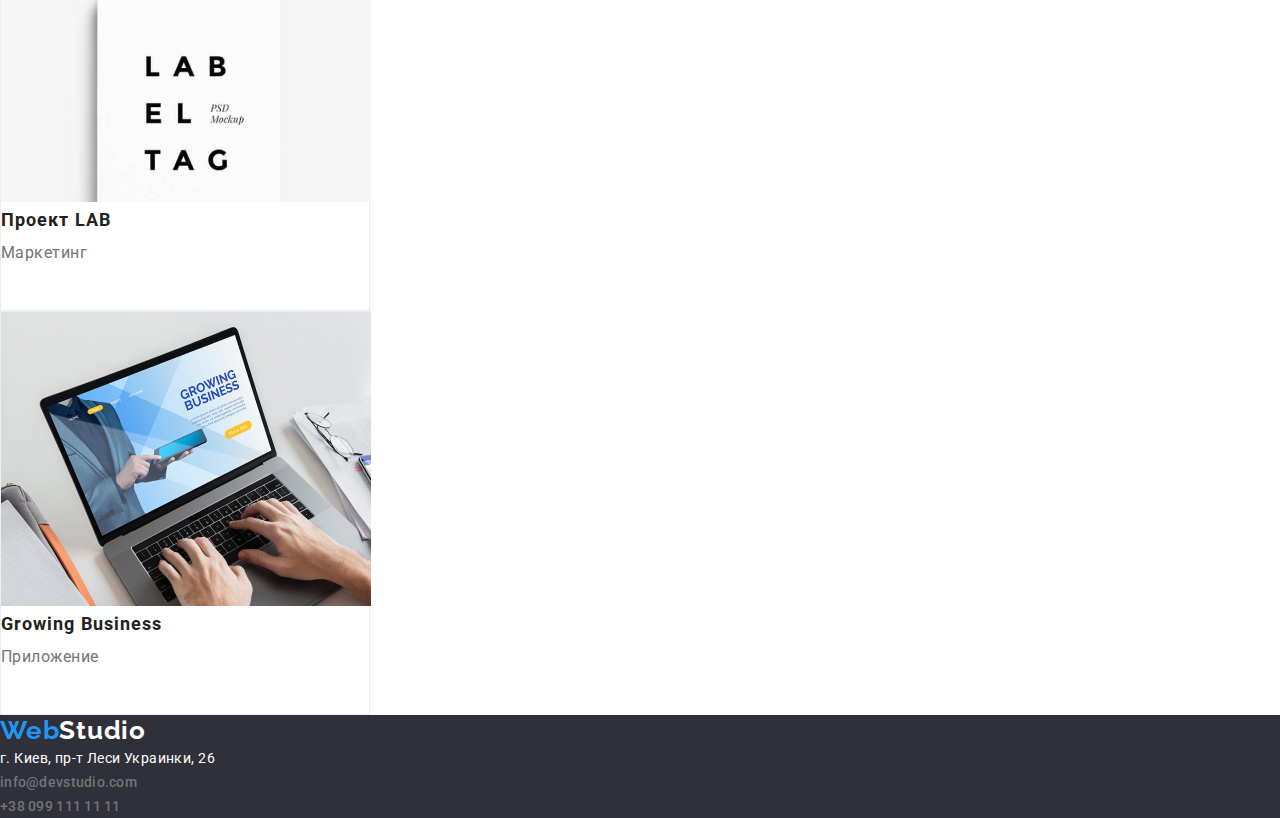
==== commit bb7eab84: "333" ====
--- a/portfolio.html
+++ b/portfolio.html
@@ -33,7 +33,6 @@
     </header>
         <main>
             <section>
-                <h2>nav</h2>
                 <ul>
                     <li><button type="button" class="button-secondary">Все</li>
                     <li><button type="button" class="button-secondary">Веб-сайты</li>
@@ -44,7 +43,6 @@
             </section>
 
             <section>
-                <h2>examples</h2>
                 <ul>
                     <li class="portfolio-cards"><img src="./images/por1.png" alt="Технокряк" width="370px" height="294px">
                         <h3 class="portfolio-exm">Технокряк</h3>
--- a/css/styles.css
+++ b/css/styles.css
@@ -103,6 +103,7 @@
     height: 50px;
     box-shadow: 0px 4px 4px rgba(0, 0, 0, 0.15);
     border-radius: 4px;
+    cursor: pointer;
 }
 
 
@@ -184,6 +185,7 @@
     line-height: 19px;
     text-align: center;
     letter-spacing: 0.03em;
+    color: var(--primary-text-color);
 }
 
 .cards{
@@ -192,7 +194,7 @@
     border-radius: 0px 0px 4px 4px;
     align-items: center;
     width: 270px;
-    
+    height: 368px;
 }
 
 .footer-info{
